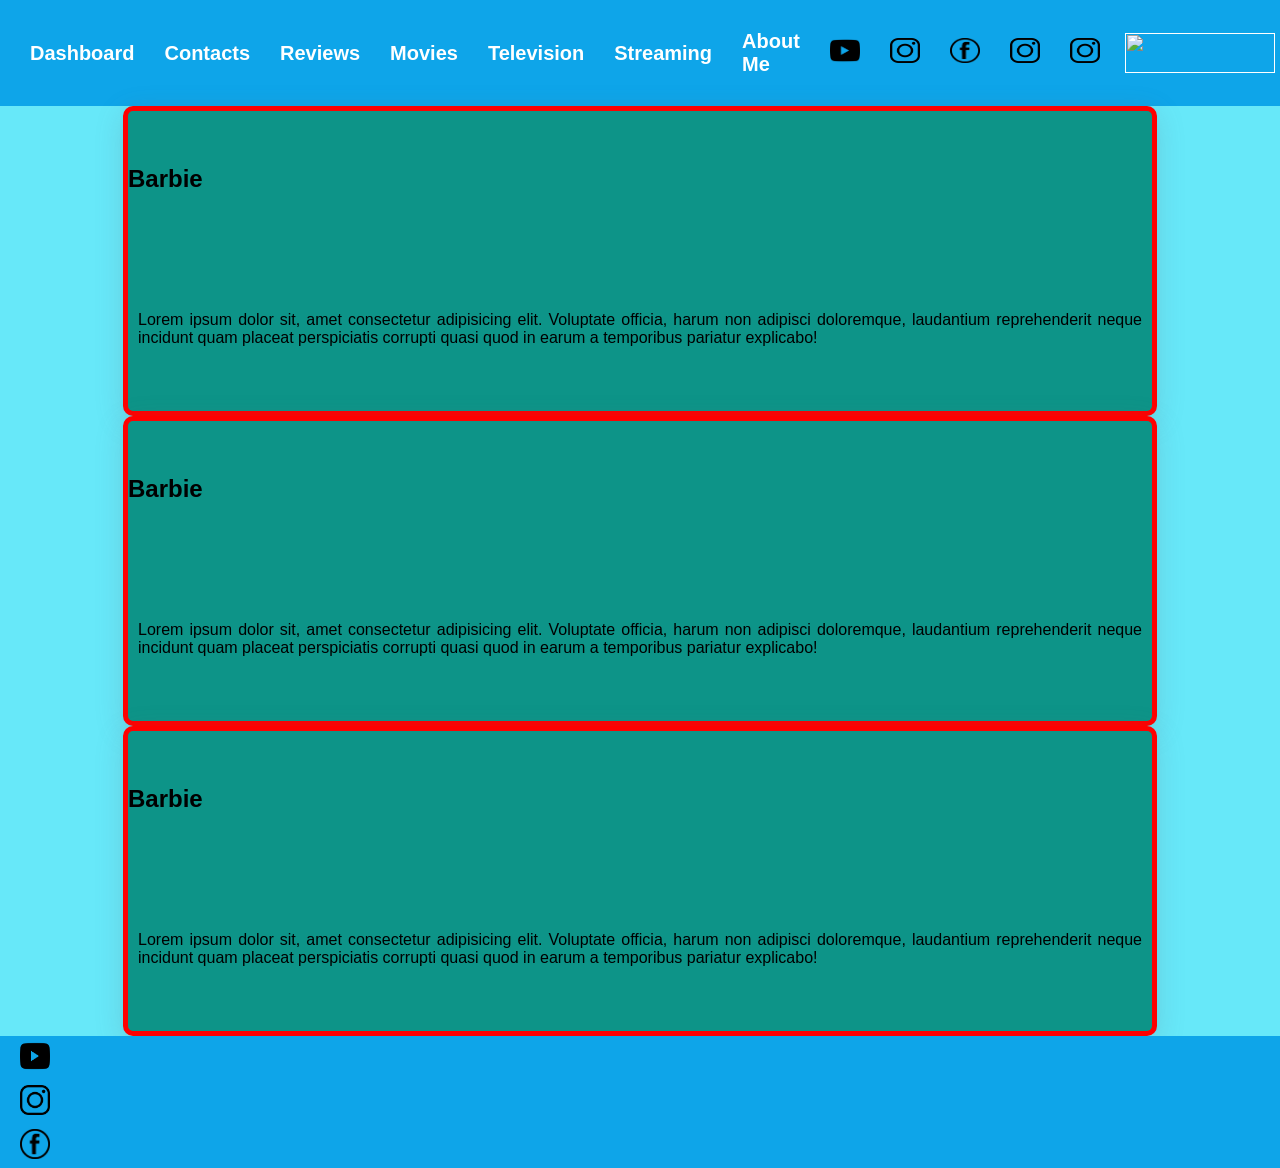
==== Reviews.html @ d8c27c14 "srvsrr3" ====
<!DOCTYPE html>
<html lang="en">
<head>
    <meta charset="UTF-8">
    <meta name="viewport" content="width=device-width, initial-scale=1.0">
    <title>Document</title>
    <link rel="stylesheet" href="SRVSRR.css">
</head>
<body>
    <nav class="menu">
        <ul>
            <li>
                <a href="">Dashboard</a>
            </li>
            
            <li>
                <a href="">Contacts</a>
            </li>
            <li>
                <a href="">Reviews</a>
            </li>
            <li>
                <a href="">Movies</a>
            </li>
            <li>
                <a href="">Television</a>
            </li>
            <li>
                <a href="">Streaming</a>
            </li>
            <li>
                <a href="">About Me</a>
            </li>
            <li>
                <a href="">
                <img class="fm" src="R (3).png" alt=""></a>
            </li>
            <li>
                <a href="">
                <img class="fm" src="R (2).png" alt=""></a>
            </li>
            <li>
                <a href="">
                <img class="fm" src="R (1).png" alt=""></a>
            </li> 
            <li>
                <a href="">
                <img class="fm" src="R (2).png" alt=""></a>
            </li>
            <li>
                <a href="">
                <img class="fm" src="R (2).png" alt=""></a>
            </li>
        <div class="coffee">
            <a href="">
                <img src="bmc-button.png" alt="">
            </a>
            </div>
        </ul>
    </nav>
    <div class="rdiv">
    <article class="reviews">
        <img class="barbie" src="" alt="">
        <h2>Barbie</h2>
        <p>Lorem ipsum dolor sit, amet consectetur adipisicing elit. Voluptate officia, harum non adipisci doloremque, laudantium reprehenderit neque incidunt quam placeat perspiciatis corrupti quasi quod in earum a temporibus pariatur explicabo!</p>
    </article>
    <article class="reviews">
        <img class="barbie" src="" alt="">
        <h2>Barbie</h2>
        <p>Lorem ipsum dolor sit, amet consectetur adipisicing elit. Voluptate officia, harum non adipisci doloremque, laudantium reprehenderit neque incidunt quam placeat perspiciatis corrupti quasi quod in earum a temporibus pariatur explicabo!</p>
    </article>
    <article class="reviews">
        <img class="barbie" src="" alt="">
        <h2>Barbie</h2>
        <p>Lorem ipsum dolor sit, amet consectetur adipisicing elit. Voluptate officia, harum non adipisci doloremque, laudantium reprehenderit neque incidunt quam placeat perspiciatis corrupti quasi quod in earum a temporibus pariatur explicabo!</p>
    </article>
</div>
    <footer class="footer">
            <ul>
                <li>
                    <a href="">
                    <img class="fm" src="R (3).png" alt=""></a>
                </li>
                <li>
                    <a href="">
                    <img class="fm" src="R (2).png" alt=""></a>
                </li>
                <li>
                    <a href="">
                    <img class="fm" src="R (1).png" alt=""></a>
                </li>
            </ul>
        </footer>
</body>
</html>
---- SRVSRR.css ----
* {
    padding: 0;
    margin: 0;
    font-family: sans-serif;
}

body {
    background-color: #67e8f9;
    height: 100vh;;
}

.menu {
    display: flex;
    width: 100%;
    background-color: #0ea5e9;
    overflow: hidden;
}


nav ul {
    display: flex;
    margin-left: 15px;
    width: 100%;
    align-items: center;
    flex-direction: row; 
    height: 100%;
}

nav ul li {
    display: flex;
    padding: 30px 15px;
    justify-content: space-evenly;
    align-items: center;
}

nav ul a {
    font-size: 20px;
    text-decoration: none;
    color: white;
    font-weight: 700;

}

.coffee a img{
    width: 150px;
    height: 40px;
    padding: 10px;
}

.menu ul li img {
    height: 25px;
    width: 30px;

}

.elm {
    display: flex;
    flex-direction: column;
    align-items: center;
    width: calc(100% - 950px);
    border: 2px, solid, black;
    border-radius: 10px;
    margin: 10px;
    background-color: #bae6fd;
    box-shadow: rgba(100, 100, 111, 0.2) 0px 7px 29px 0px;
}

.elm h3, h4, p {
    text-align: justify;
    width: fit-content;
    padding: 10px;
}

p {
    font-family: Arial;
}

h1 {
    text-align: center;
    margin: 20px 0px;
}

.elm h2 {
    background-color: #51e2f5;
    font-size: 16px;
    width: 40px;
    height: 40px;
    position: relative;
    overflow: auto;
}

.elm .img1 {
    display: flex;
    height: 200px;
    width: 100%;
    position: relative;
}

button {
    background-color: #0ea5e9;
    margin-left: 10px;
    margin-bottom: 10px;
    padding: 10px 20px;
    border-radius: 8px;
    outline: none;
}

button:hover, button:active {
    background-color: white;
    font-size: 120%;
    cursor: pointer;
}

.art {
    display: flex;
    flex-wrap: wrap;
    margin: auto;
    align-items: center;
    justify-content: center;
}

/* Footer */

.footer {
    display: flex;
    width: 100%;
    top: 100%;
}

.footer ul {
    background-color: #0ea5e9;
    display: flex;
    flex-direction: column;  
    width: 100%;
    
}

.footer ul li {
    display: flex;
    padding: 5px 20px;
}

.footer ul li img {
    height: 30px;
    width: 30px;
}

/*Reviews*/

.rdiv {
    display: flex;
    justify-content: center;
    flex-direction: column;
    align-items: center;
}
.reviews {
    display: flex;
    width: 80%;
    height: 300px;
    align-items: center;
    flex-wrap: wrap;
    background-color: #0d9488;
    border: 5px, solid, red;
    border-radius: 10px;
    box-shadow: rgba(100, 100, 111, 0.2) 0px 7px 29px 0px;
}
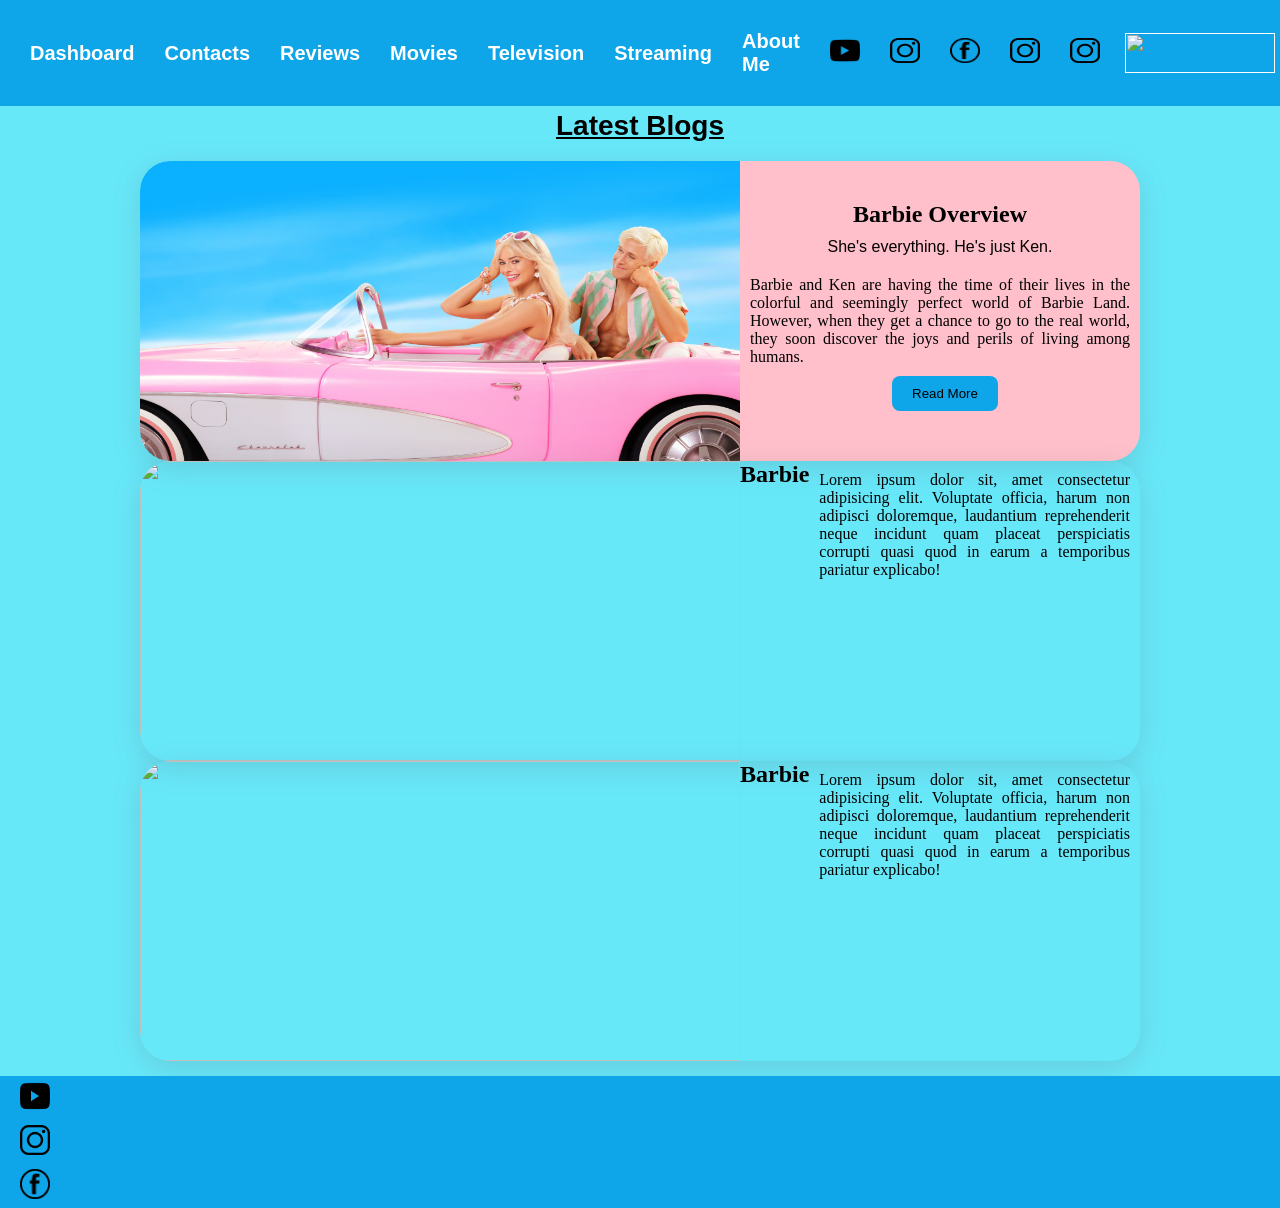
==== commit 6075b753: "srvsrr4" ====
--- a/Reviews.html
+++ b/Reviews.html
@@ -58,11 +58,16 @@
             </div>
         </ul>
     </nav>
+    <nav class="rtitle"><h1>Latest Blogs</h1></nav>
     <div class="rdiv">
     <article class="reviews">
-        <img class="barbie" src="" alt="">
-        <h2>Barbie</h2>
-        <p>Lorem ipsum dolor sit, amet consectetur adipisicing elit. Voluptate officia, harum non adipisci doloremque, laudantium reprehenderit neque incidunt quam placeat perspiciatis corrupti quasi quod in earum a temporibus pariatur explicabo!</p>
+        <a href=""><img class="barbie" src="ctMserH8g2SeOAnCw5gFjdQF8mo.jpg".jpg" alt=""></a>
+        <div class="rinfo">
+        <h2>Barbie Overview</h2>
+        <h4>She's everything. He's just Ken.</h4> <p>
+            Barbie and Ken are having the time of their lives in the colorful and seemingly perfect world of Barbie Land. However, when they get a chance to go to the real world, they soon discover the joys and perils of living among humans.</p>
+        <a href=""><button>Read More</button></a>
+    </div>
     </article>
     <article class="reviews">
         <img class="barbie" src="" alt="">
--- a/SRVSRR.css
+++ b/SRVSRR.css
@@ -102,12 +102,12 @@
     margin-bottom: 10px;
     padding: 10px 20px;
     border-radius: 8px;
-    outline: none;
+    border: navy;
+    font-family: Arial;
 }
 
 button:hover, button:active {
     background-color: white;
-    font-size: 120%;
     cursor: pointer;
 }
 
@@ -147,21 +147,71 @@
 
 /*Reviews*/
 
+.rtitle {
+    display: flex;
+    height: 40px;
+    justify-content: center;
+    align-items: center;
+}
+
+.rtitle h1 {
+    font-size: 28px;
+    text-decoration: underline;
+}
+
 .rdiv {
     display: flex;
     justify-content: center;
     flex-direction: column;
+    padding: 15px;
     align-items: center;
 }
 .reviews {
     display: flex;
     width: 80%;
     height: 300px;
-    align-items: center;
-    flex-wrap: wrap;
-    background-color: #0d9488;
-    border: 5px, solid, red;
-    border-radius: 10px;
+    align-content: flex-start;
+    flex-direction: row;
+    flex-wrap: nowrap;
+    border-top-right-radius: 30px;
+    border-bottom-right-radius: 30px;
+    border-top-left-radius: 30px;
+    border-bottom-left-radius: 30px;
     box-shadow: rgba(100, 100, 111, 0.2) 0px 7px 29px 0px;
-}
-
+    overflow: hidden;
+}
+
+.barbie {
+    height: 300px;
+    width: 600px;
+    border-top-left-radius: 30px;
+    border-bottom-left-radius: 30px;
+}
+
+.barbie:hover {
+    cursor: pointer;
+}
+
+.rinfo {
+    display: flex;
+    flex-direction: column;
+    align-items: center;
+    justify-content: center;
+    background-color: pink;
+}
+
+.reviews h2 {
+font-size: 24px;
+font-family: 'Franklin Gothic Medium';
+font-weight: 900;
+}
+
+.reviews p {
+font-family: 'sans-serif';
+overflow: hidden;
+}
+
+.reviews h4 {
+quotes: initial;
+font-weight: 500;}
+
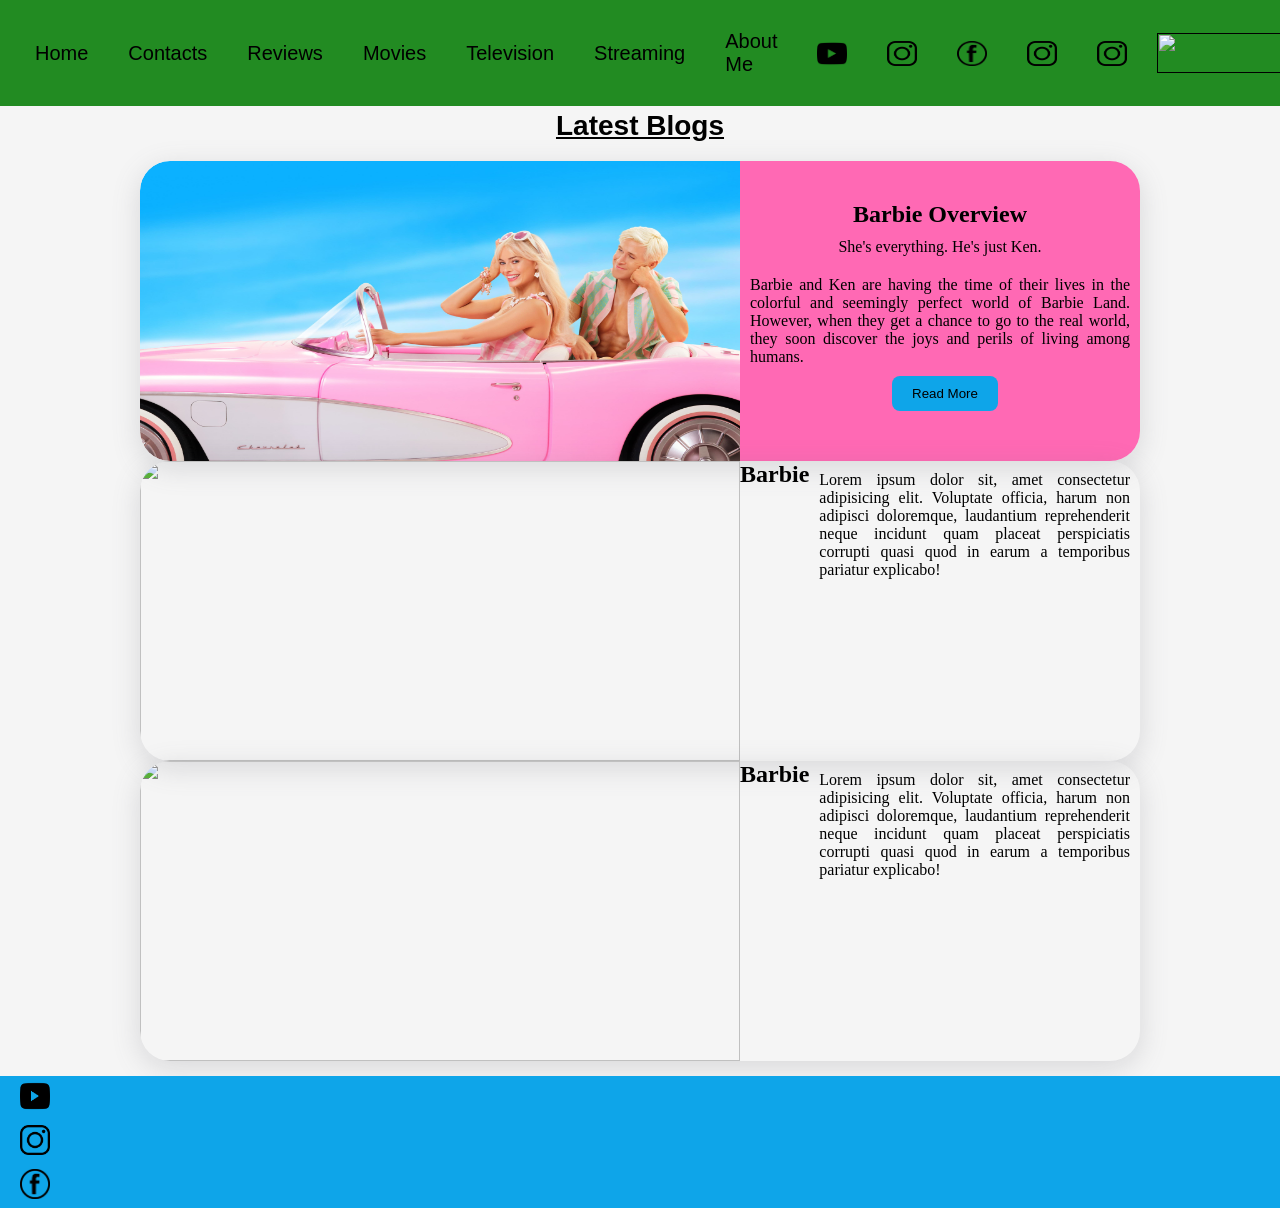
==== commit 76a17af5: "srvsrr5" ====
--- a/Reviews.html
+++ b/Reviews.html
@@ -4,23 +4,24 @@
     <meta charset="UTF-8">
     <meta name="viewport" content="width=device-width, initial-scale=1.0">
     <title>Document</title>
+    <link rel="stylesheet" href="https://fonts.googleapis.com/css2?family=Material+Symbols+Outlined:opsz,wght,FILL,GRAD@20..48,100..700,0..1,-50..200" />
     <link rel="stylesheet" href="SRVSRR.css">
 </head>
 <body>
     <nav class="menu">
         <ul>
             <li>
-                <a href="">Dashboard</a>
+                <a href="" title="Home">Home</a>
             </li>
             
             <li>
-                <a href="">Contacts</a>
+                <a href="" title="Contact Support">Contacts</a>
             </li>
             <li>
-                <a href="">Reviews</a>
+                <a href="" title="Reviews">Reviews</a>
             </li>
             <li>
-                <a href="">Movies</a>
+                <a class="Movie Schdule" href="">Movies</a>
             </li>
             <li>
                 <a href="">Television</a>
--- a/SRVSRR.css
+++ b/SRVSRR.css
@@ -5,17 +5,21 @@
 }
 
 body {
-    background-color: #67e8f9;
+    background-color: #f5f5f5;
     height: 100vh;;
 }
 
 .menu {
     display: flex;
     width: 100%;
-    background-color: #0ea5e9;
+    background-color: #228b22;
     overflow: hidden;
 }
 
+.clogo {
+    height: 90px;
+    width: 90px;
+}
 
 nav ul {
     display: flex;
@@ -28,18 +32,23 @@
 
 nav ul li {
     display: flex;
-    padding: 30px 15px;
+    padding: 30px 20px;
     justify-content: space-evenly;
     align-items: center;
 }
 
 nav ul a {
+    display: flex;
+    flex-direction: column;
+    flex-wrap: wrap;
+    align-items: center;
+    justify-content: center;
+    text-decoration: none;
     font-size: 20px;
-    text-decoration: none;
-    color: white;
-    font-weight: 700;
-
-}
+    color: black;
+    font-weight: 500;
+}
+
 
 .coffee a img{
     width: 150px;
@@ -61,7 +70,7 @@
     border: 2px, solid, black;
     border-radius: 10px;
     margin: 10px;
-    background-color: #bae6fd;
+    background-color: #66cccc;
     box-shadow: rgba(100, 100, 111, 0.2) 0px 7px 29px 0px;
 }
 
@@ -197,7 +206,7 @@
     flex-direction: column;
     align-items: center;
     justify-content: center;
-    background-color: pink;
+    background-color: #ff69b4;
 }
 
 .reviews h2 {
@@ -212,6 +221,20 @@
 }
 
 .reviews h4 {
-quotes: initial;
+    font-family: lora;
 font-weight: 500;}
 
+@media only screen and (min-device-width: 480px){
+
+    .elm {
+        display: flex;
+        flex-direction: column;
+        align-items: center;
+        width: calc(100% - 950px);
+        border: 2px, solid, black;
+        border-radius: 10px;
+        margin: 10px;
+        background-color: #66cccc;
+        box-shadow: rgba(100, 100, 111, 0.2) 0px 7px 29px 0px;
+    }
+}
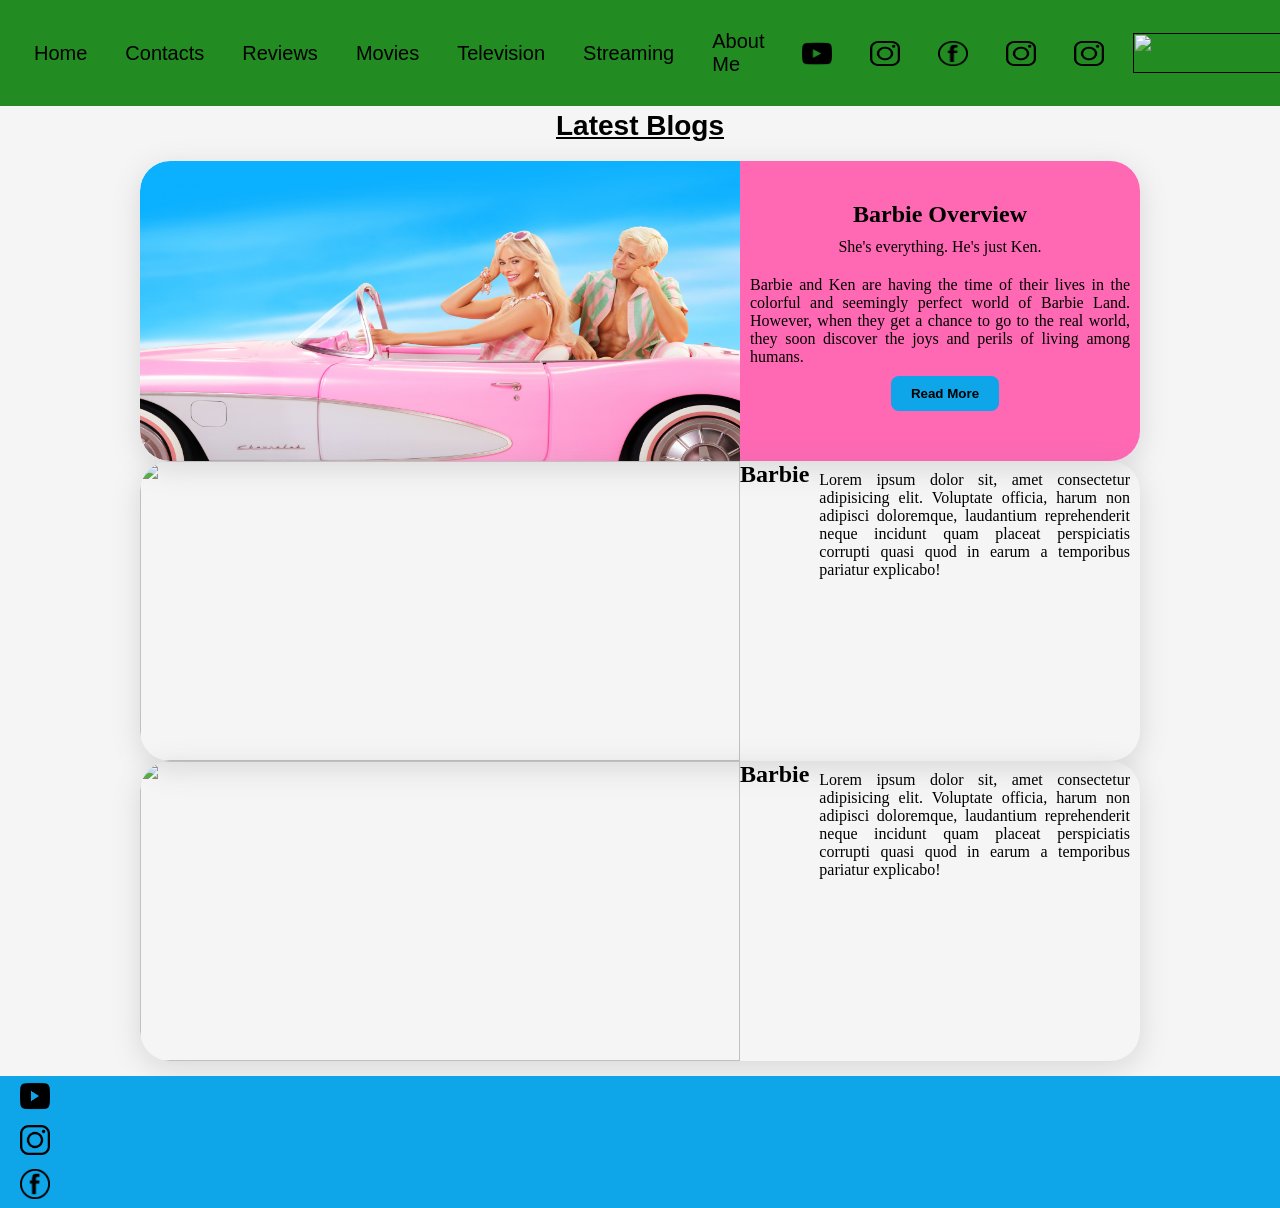
==== commit e32ae9be: "srvsrr6" ====
--- a/Reviews.html
+++ b/Reviews.html
@@ -4,7 +4,6 @@
     <meta charset="UTF-8">
     <meta name="viewport" content="width=device-width, initial-scale=1.0">
     <title>Document</title>
-    <link rel="stylesheet" href="https://fonts.googleapis.com/css2?family=Material+Symbols+Outlined:opsz,wght,FILL,GRAD@20..48,100..700,0..1,-50..200" />
     <link rel="stylesheet" href="SRVSRR.css">
 </head>
 <body>
@@ -13,7 +12,6 @@
             <li>
                 <a href="" title="Home">Home</a>
             </li>
-            
             <li>
                 <a href="" title="Contact Support">Contacts</a>
             </li>
--- a/SRVSRR.css
+++ b/SRVSRR.css
@@ -16,11 +16,6 @@
     overflow: hidden;
 }
 
-.clogo {
-    height: 90px;
-    width: 90px;
-}
-
 nav ul {
     display: flex;
     margin-left: 15px;
@@ -32,7 +27,7 @@
 
 nav ul li {
     display: flex;
-    padding: 30px 20px;
+    padding: 30px 19px;
     justify-content: space-evenly;
     align-items: center;
 }
@@ -67,11 +62,18 @@
     flex-direction: column;
     align-items: center;
     width: calc(100% - 950px);
-    border: 2px, solid, black;
-    border-radius: 10px;
+    border: black;
+    border-color: black;
+    border-style: solid;
+    border-width: 1px;
     margin: 10px;
     background-color: #66cccc;
     box-shadow: rgba(100, 100, 111, 0.2) 0px 7px 29px 0px;
+    border-top-right-radius: 10px;
+    border-bottom-right-radius: 10px;
+    border-top-left-radius: 10px;
+    border-bottom-left-radius: 10px;
+    overflow: hidden;
 }
 
 .elm h3, h4, p {
@@ -95,7 +97,6 @@
     width: 40px;
     height: 40px;
     position: relative;
-    overflow: auto;
 }
 
 .elm .img1 {
@@ -103,6 +104,9 @@
     height: 200px;
     width: 100%;
     position: relative;
+    border-top-left-radius: 10px;
+    border-top-right-radius: 10px;
+    overflow: hidden;
 }
 
 button {
@@ -113,6 +117,7 @@
     border-radius: 8px;
     border: navy;
     font-family: Arial;
+    font-weight: bold;
 }
 
 button:hover, button:active {
@@ -224,17 +229,71 @@
     font-family: lora;
 font-weight: 500;}
 
-@media only screen and (min-device-width: 480px){
+@media only screen and (max-device-width: 600px){
+
+    .menu {
+        width: 100%;
+        height: 50px;
+        overflow: hidden;
+    }
+    
+    
+    nav ul {
+        display: flex;
+        width: 100%;
+        align-items: center;
+        flex-direction: row; 
+        height: 100%;
+    }
+    
+    nav ul li{
+        display: flex;
+        justify-content: space-evenly;
+        align-items: center;
+    }
+
+    nav ul li a {
+        
+    }
+    
+    .coffee a img{
+        visibility: hidden;
+    }
+    
+    .menu ul li img {
+       visibility: hidden;
+    
+    }
 
     .elm {
         display: flex;
         flex-direction: column;
         align-items: center;
-        width: calc(100% - 950px);
-        border: 2px, solid, black;
-        border-radius: 10px;
+        width: calc(90%);
         margin: 10px;
         background-color: #66cccc;
         box-shadow: rgba(100, 100, 111, 0.2) 0px 7px 29px 0px;
+        border-top-right-radius: 10px;
+        border-bottom-right-radius: 10px;
+        border-top-left-radius: 10px;
+        border-bottom-left-radius: 10px;
+        overflow: hidden;
+
+    }
+
+    .art {
+        display: flex;
+        flex-wrap: wrap;
+        flex-direction: column;
+        margin: auto;
+        align-items: center;
+        justify-content: center;
+    }
+
+    .elm .img1 {
+        display: flex;
+        height: 200px;
+        width: 100%;
+        position: relative;
     }
 }
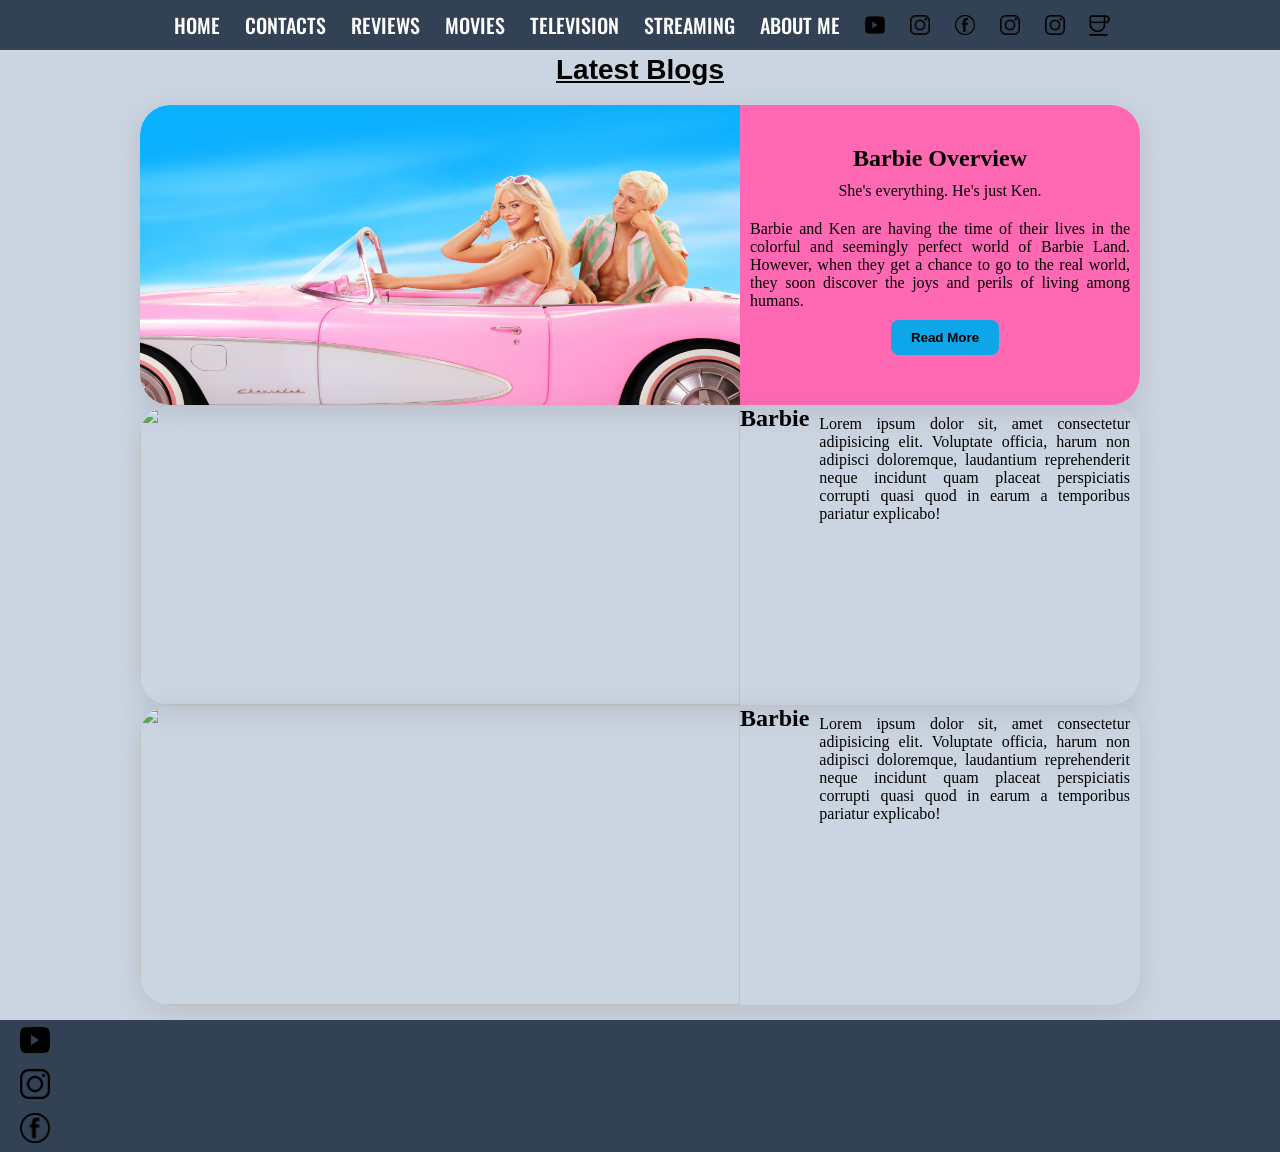
==== commit b609250b: "srvsrr6" ====
--- a/Reviews.html
+++ b/Reviews.html
@@ -4,6 +4,9 @@
     <meta charset="UTF-8">
     <meta name="viewport" content="width=device-width, initial-scale=1.0">
     <title>Document</title>
+    <link rel="preconnect" href="https://fonts.googleapis.com">
+    <link rel="preconnect" href="https://fonts.gstatic.com" crossorigin>
+    <link href="https://fonts.googleapis.com/css2?family=Oswald&display=swap" rel="stylesheet">
     <link rel="stylesheet" href="SRVSRR.css">
 </head>
 <body>
@@ -52,7 +55,7 @@
             </li>
         <div class="coffee">
             <a href="">
-                <img src="bmc-button.png" alt="">
+                <img src="coffee_FILL0_wght400_GRAD0_opsz48.png" alt="">
             </a>
             </div>
         </ul>
--- a/SRVSRR.css
+++ b/SRVSRR.css
@@ -5,31 +5,32 @@
 }
 
 body {
-    background-color: #f5f5f5;
+    background-color: #cbd5e1;
     height: 100vh;;
 }
 
 .menu {
     display: flex;
     width: 100%;
-    background-color: #228b22;
+    background-color: #334155;
     overflow: hidden;
 }
 
 nav ul {
     display: flex;
-    margin-left: 15px;
-    width: 100%;
-    align-items: center;
+    width: 100%;
+    align-items: center;
+    justify-content: center;
     flex-direction: row; 
     height: 100%;
 }
 
-nav ul li {
-    display: flex;
-    padding: 30px 19px;
-    justify-content: space-evenly;
-    align-items: center;
+.menu ul li {
+    display: flex;
+    padding: 10px;
+    align-items: center;
+    justify-content: center;
+    margin-left: 5px;
 }
 
 nav ul a {
@@ -40,22 +41,36 @@
     justify-content: center;
     text-decoration: none;
     font-size: 20px;
-    color: black;
+    color: white;
     font-weight: 500;
-}
-
-
+    border-radius: 3px;
+    text-transform: uppercase;
+    font-family: 'Oswald', sans-serif;
+}
+
+nav ul a:hover,a:active {
+    text-decoration: underline;
+    transition: 0.5s;
+}
+
+.socials {
+    display: flex;
+    flex-direction: row;
+    justify-content: center;
+    align-items: center;
+}
 .coffee a img{
-    width: 150px;
-    height: 40px;
-    padding: 10px;
+    width: 27px;
+    height: 27px;
+    padding: 0px 10px;
 }
 
 .menu ul li img {
-    height: 25px;
-    width: 30px;
-
-}
+    height: 20px;
+    width: 20px;
+
+}
+
 
 .elm {
     display: flex;
@@ -67,7 +82,7 @@
     border-style: solid;
     border-width: 1px;
     margin: 10px;
-    background-color: #66cccc;
+    background-color: #64748b;
     box-shadow: rgba(100, 100, 111, 0.2) 0px 7px 29px 0px;
     border-top-right-radius: 10px;
     border-bottom-right-radius: 10px;
@@ -142,7 +157,7 @@
 }
 
 .footer ul {
-    background-color: #0ea5e9;
+    background-color: #334155;
     display: flex;
     flex-direction: column;  
     width: 100%;
@@ -251,10 +266,6 @@
         justify-content: space-evenly;
         align-items: center;
     }
-
-    nav ul li a {
-        
-    }
     
     .coffee a img{
         visibility: hidden;
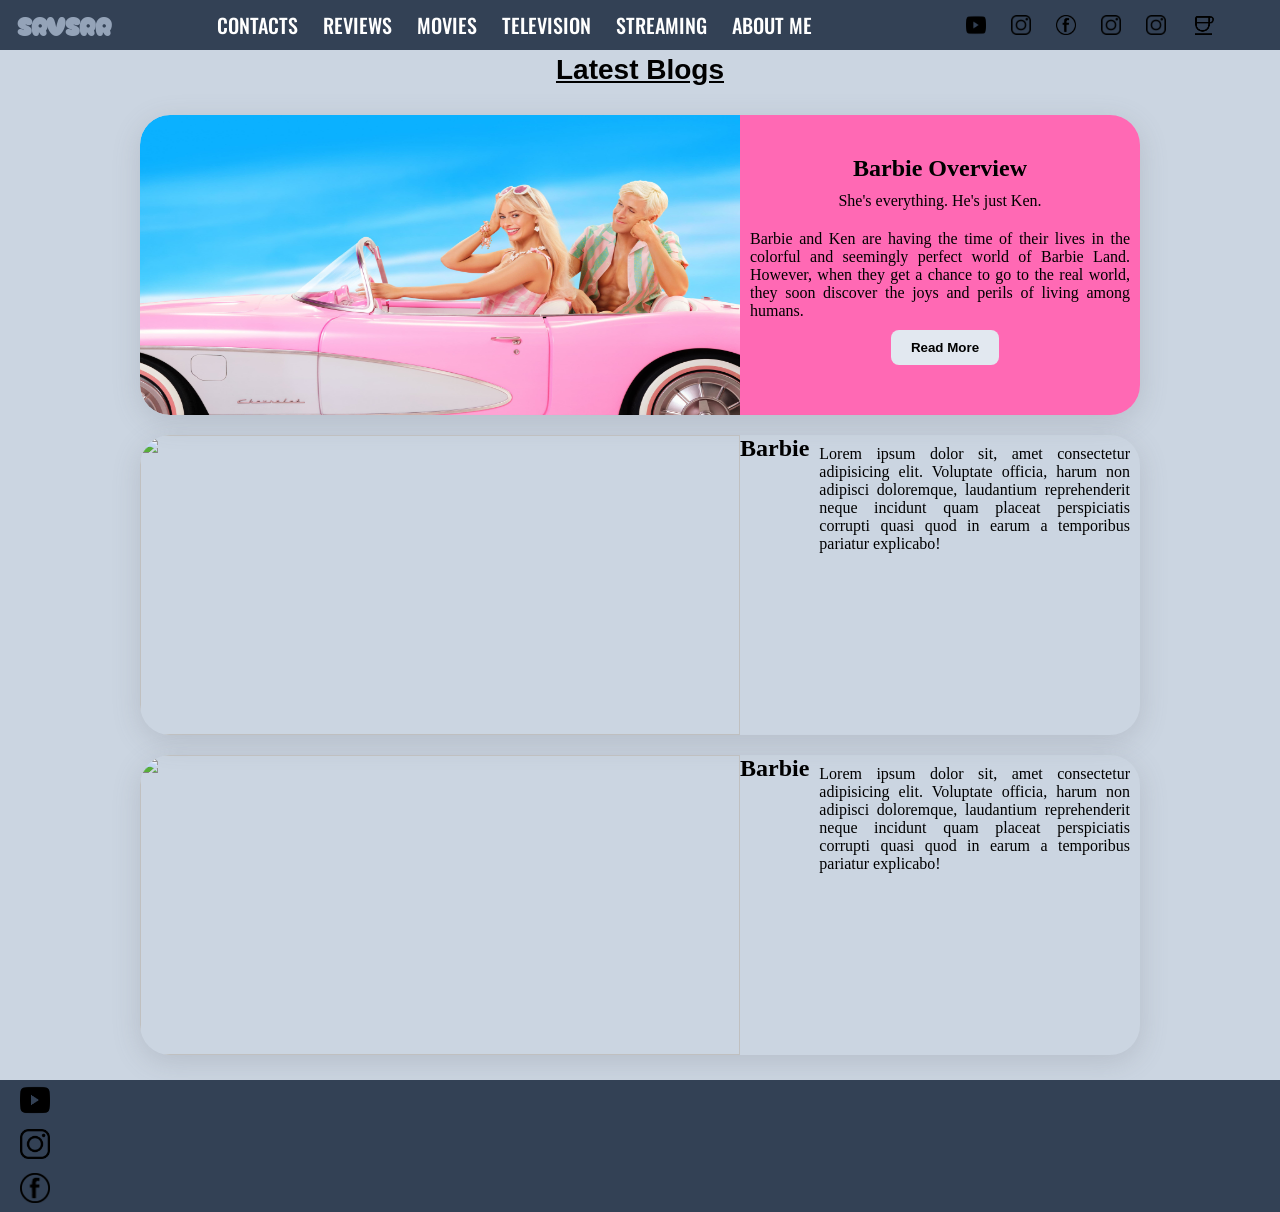
==== commit 5016796c: "srvsrr7" ====
--- a/Reviews.html
+++ b/Reviews.html
@@ -7,59 +7,43 @@
     <link rel="preconnect" href="https://fonts.googleapis.com">
     <link rel="preconnect" href="https://fonts.gstatic.com" crossorigin>
     <link href="https://fonts.googleapis.com/css2?family=Oswald&display=swap" rel="stylesheet">
+    <link rel="preconnect" href="https://fonts.googleapis.com">
+<link rel="preconnect" href="https://fonts.gstatic.com" crossorigin>
+<link href="https://fonts.googleapis.com/css2?family=Cherry+Bomb+One&display=swap" rel="stylesheet">
     <link rel="stylesheet" href="SRVSRR.css">
 </head>
 <body>
     <nav class="menu">
-        <ul>
-            <li>
-                <a href="" title="Home">Home</a>
-            </li>
-            <li>
-                <a href="" title="Contact Support">Contacts</a>
-            </li>
-            <li>
-                <a href="" title="Reviews">Reviews</a>
-            </li>
-            <li>
-                <a class="Movie Schdule" href="">Movies</a>
-            </li>
-            <li>
-                <a href="">Television</a>
-            </li>
-            <li>
-                <a href="">Streaming</a>
-            </li>
-            <li>
-                <a href="">About Me</a>
-            </li>
-            <li>
-                <a href="">
-                <img class="fm" src="R (3).png" alt=""></a>
-            </li>
-            <li>
-                <a href="">
-                <img class="fm" src="R (2).png" alt=""></a>
-            </li>
-            <li>
-                <a href="">
-                <img class="fm" src="R (1).png" alt=""></a>
-            </li> 
-            <li>
-                <a href="">
-                <img class="fm" src="R (2).png" alt=""></a>
-            </li>
-            <li>
-                <a href="">
-                <img class="fm" src="R (2).png" alt=""></a>
-            </li>
-        <div class="coffee">
-            <a href="">
-                <img src="coffee_FILL0_wght400_GRAD0_opsz48.png" alt="">
-            </a>
-            </div>
-        </ul>
-    </nav>
+        <nav class="navlogo">
+            <a href=""><h1 class="clogo">SRVSRR</h1></a>
+        </nav>
+            <ul>
+                <li><a href="">Contacts</a></li>
+                <li><a href="Reviews.html">Reviews</a></li>
+                <li><a href="">Movies</a></li>
+                <li><a href="">Television</a></li>
+                <li><a href="">Streaming</a></li>
+                <li><a href="">About Me</a></li>
+            </ul>
+                <nav class="socials">
+                    <ul>
+                <li><a href=""><img class="fm" src="R (3).png" alt=""></a></li>
+                <li><a href=""><img class="fm" src="R (2).png" alt=""></a></li>
+                <li><a href="">
+                    <img class="fm" src="R (1).png" alt=""></a>
+                </li> 
+                <li><a href="">
+                    <img class="fm" src="R (2).png" alt=""></a>
+                </li>
+                <li><a href="">
+                    <img class="fm" src="R (2).png" alt=""></a>
+                </li>
+                <li><a href=""><img class="coffee" src="coffee_FILL0_wght400_GRAD0_opsz48.png" alt=""></a>
+                </li>
+            </ul>
+        </nav>
+        </nav>
+    
     <nav class="rtitle"><h1>Latest Blogs</h1></nav>
     <div class="rdiv">
     <article class="reviews">
--- a/SRVSRR.css
+++ b/SRVSRR.css
@@ -10,19 +10,37 @@
 }
 
 .menu {
-    display: flex;
     width: 100%;
     background-color: #334155;
     overflow: hidden;
-}
-
-nav ul {
-    display: flex;
-    width: 100%;
-    align-items: center;
-    justify-content: center;
+    display: flex;
+    flex-direction: row;
+    height: 50px;
+   
+}
+
+.navlogo {
+    width: 10%;
+    display: flex;
+    justify-content: center;
+    align-items: center;
+}
+
+.navlogo a {
+    text-decoration: none;
+}
+.clogo {
+    font-size: 25px;
+    font-family: 'Cherry Bomb One', cursive;
+    color: #94a3b8;
+}
+
+.menu ul {
+    display: flex;
+    width: 60%;
     flex-direction: row; 
     height: 100%;
+    justify-content: center;
 }
 
 .menu ul li {
@@ -43,7 +61,6 @@
     font-size: 20px;
     color: white;
     font-weight: 500;
-    border-radius: 3px;
     text-transform: uppercase;
     font-family: 'Oswald', sans-serif;
 }
@@ -57,18 +74,22 @@
     display: flex;
     flex-direction: row;
     justify-content: center;
-    align-items: center;
-}
-.coffee a img{
-    width: 27px;
-    height: 27px;
-    padding: 0px 10px;
-}
-
-.menu ul li img {
+    width: 30%;
+}
+
+
+.socials ul {
+    width: 100%;
+}
+
+.socials ul li img {
     height: 20px;
     width: 20px;
-
+}
+
+.coffee {
+    height: 25px !important; 
+    width: 25px !important;
 }
 
 
@@ -107,7 +128,7 @@
 }
 
 .elm h2 {
-    background-color: #51e2f5;
+    background-color: white;
     font-size: 16px;
     width: 40px;
     height: 40px;
@@ -125,7 +146,7 @@
 }
 
 button {
-    background-color: #0ea5e9;
+    background-color: #e2e8f0;
     margin-left: 10px;
     margin-bottom: 10px;
     padding: 10px 20px;
@@ -208,6 +229,8 @@
     border-bottom-left-radius: 30px;
     box-shadow: rgba(100, 100, 111, 0.2) 0px 7px 29px 0px;
     overflow: hidden;
+    margin: 10px;
+
 }
 
 .barbie {
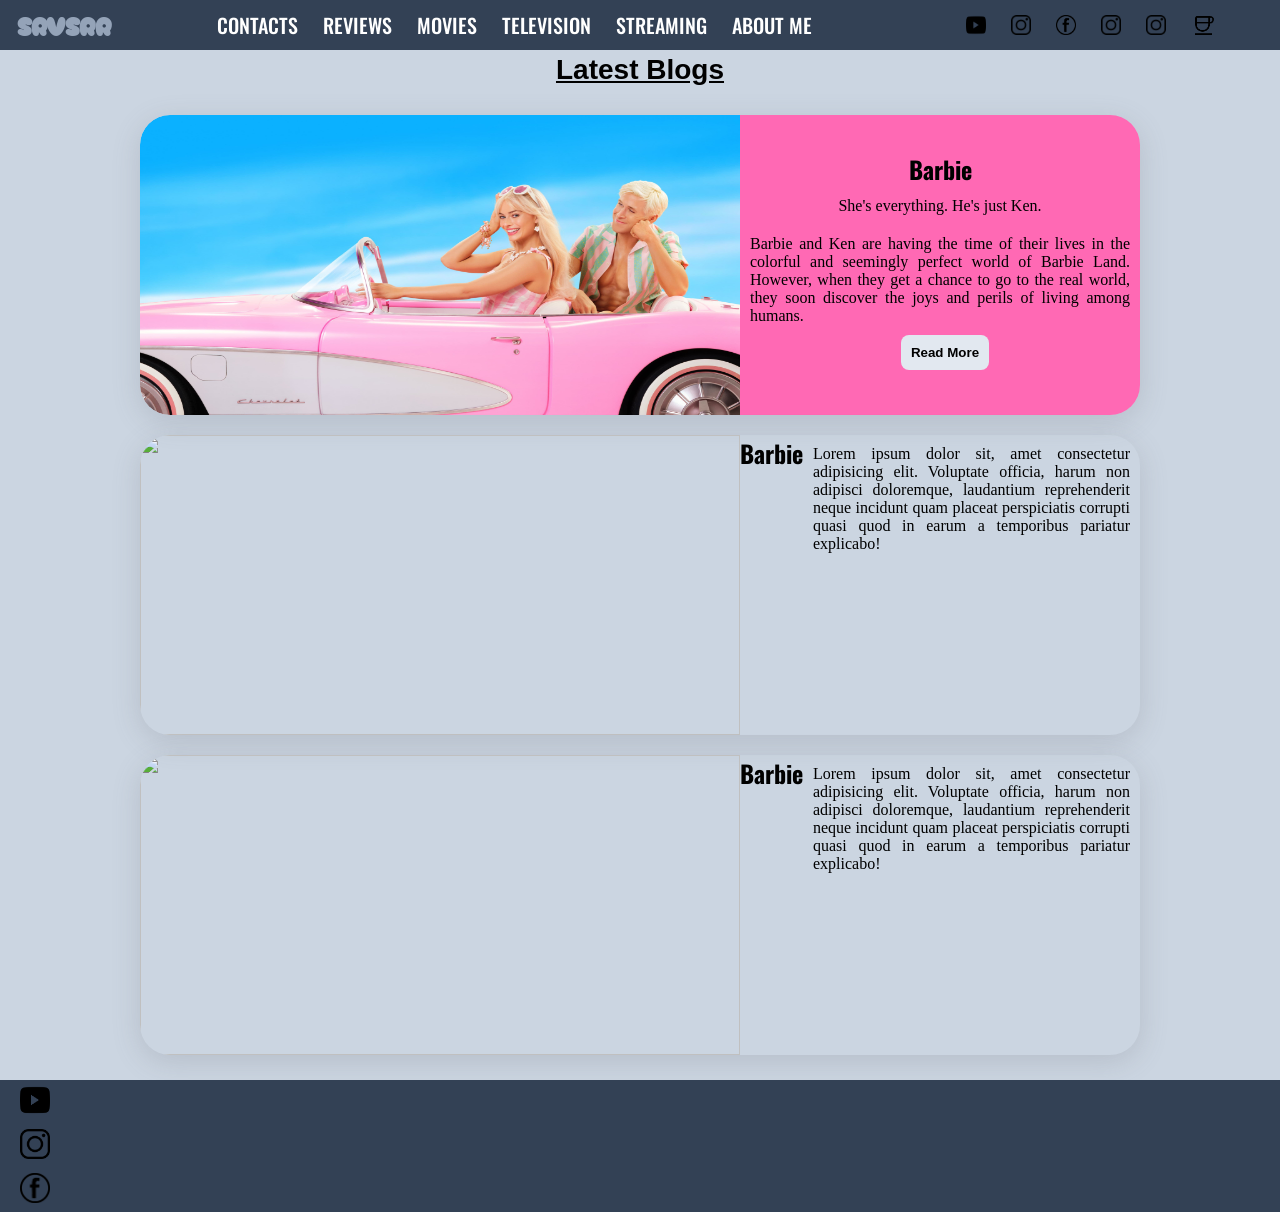
==== commit 6a7f8421: "srvsrr7" ====
--- a/Reviews.html
+++ b/Reviews.html
@@ -43,16 +43,15 @@
             </ul>
         </nav>
         </nav>
-    
     <nav class="rtitle"><h1>Latest Blogs</h1></nav>
     <div class="rdiv">
     <article class="reviews">
         <a href=""><img class="barbie" src="ctMserH8g2SeOAnCw5gFjdQF8mo.jpg".jpg" alt=""></a>
         <div class="rinfo">
-        <h2>Barbie Overview</h2>
+        <h2>Barbie</h2>
         <h4>She's everything. He's just Ken.</h4> <p>
             Barbie and Ken are having the time of their lives in the colorful and seemingly perfect world of Barbie Land. However, when they get a chance to go to the real world, they soon discover the joys and perils of living among humans.</p>
-        <a href=""><button>Read More</button></a>
+        <a href=""><button class="rb">Read More</button></a>
     </div>
     </article>
     <article class="reviews">
--- a/SRVSRR.css
+++ b/SRVSRR.css
@@ -92,6 +92,18 @@
     width: 25px !important;
 }
 
+
+.rtitle {
+    display: flex;
+    height: 40px;
+    justify-content: center;
+    align-items: center;
+}
+
+.rtitle h1 {
+    font-size: 28px;
+    text-decoration: underline;
+}
 
 .elm {
     display: flex;
@@ -122,11 +134,6 @@
     font-family: Arial;
 }
 
-h1 {
-    text-align: center;
-    margin: 20px 0px;
-}
-
 .elm h2 {
     background-color: white;
     font-size: 16px;
@@ -149,9 +156,9 @@
     background-color: #e2e8f0;
     margin-left: 10px;
     margin-bottom: 10px;
-    padding: 10px 20px;
+    padding: 10px 10px;
     border-radius: 8px;
-    border: navy;
+    border-style: none;
     font-family: Arial;
     font-weight: bold;
 }
@@ -254,7 +261,7 @@
 
 .reviews h2 {
 font-size: 24px;
-font-family: 'Franklin Gothic Medium';
+font-family: 'Oswald', sans-serif;
 font-weight: 900;
 }
 
@@ -267,6 +274,21 @@
     font-family: lora;
 font-weight: 500;}
 
+.rb {
+    background-color: #e2e8f0;
+    margin-left: 10px;
+    margin-bottom: 10px;
+    padding: 10px 10px;
+    border-radius: 8px;
+    border-style: none;
+    font-family: Arial;
+    font-weight: bold;
+}
+
+.rb:hover, .rb:active {
+    background-color: white;
+    cursor: pointer;
+}
 @media only screen and (max-device-width: 600px){
 
     .menu {
@@ -330,4 +352,73 @@
         width: 100%;
         position: relative;
     }
+
+    .reviews {
+        display: flex;
+        width: 80%;
+        height: 150px;
+        align-content: flex-start;
+        flex-direction: row;
+        flex-wrap: nowrap;
+        border-top-right-radius: 30px;
+        border-bottom-right-radius: 30px;
+        border-top-left-radius: 30px;
+        border-bottom-left-radius: 30px;
+        box-shadow: rgba(100, 100, 111, 0.2) 0px 7px 29px 0px;
+        overflow: hidden;
+        margin: 10px;
+    }
+    
+    .barbie {
+        height: 150px;
+        width: 100%;
+        border-top-left-radius: 30px;
+        border-bottom-left-radius: 30px;
+    }
+
+    .rinfo {
+        display: flex;
+        flex-direction: column;
+        align-items: center;
+        justify-content: center;
+        background-color: #ff69b4;
+        width: 50%;
+    }
+    
+    .reviews h2 {
+    font-size: 16px;
+    font-family: 'Oswald', sans-serif;
+    font-weight: 900;
+    }
+    
+    .reviews p {
+    font-family: 'sans-serif';
+    overflow: hidden;
+    font-size: 10px;
+    }
+    
+    .reviews h4 {
+        font-family: lora;
+    font-weight: 500;
+    font-size: 12px;
+    }
+
+    .rb {
+        background-color: #e2e8f0;
+        margin-left: 5px;
+        margin-bottom: 5px;
+        padding: 5px 5px;
+        border-radius: 8px;
+        border-style: none;
+        font-family: Arial;
+        font-weight: bold;
+        font-size: 8px;
+    }
+    
+    .rb:hover, .rb:active {
+        background-color: white;
+        cursor: pointer;
+    }
+}
+    
 }
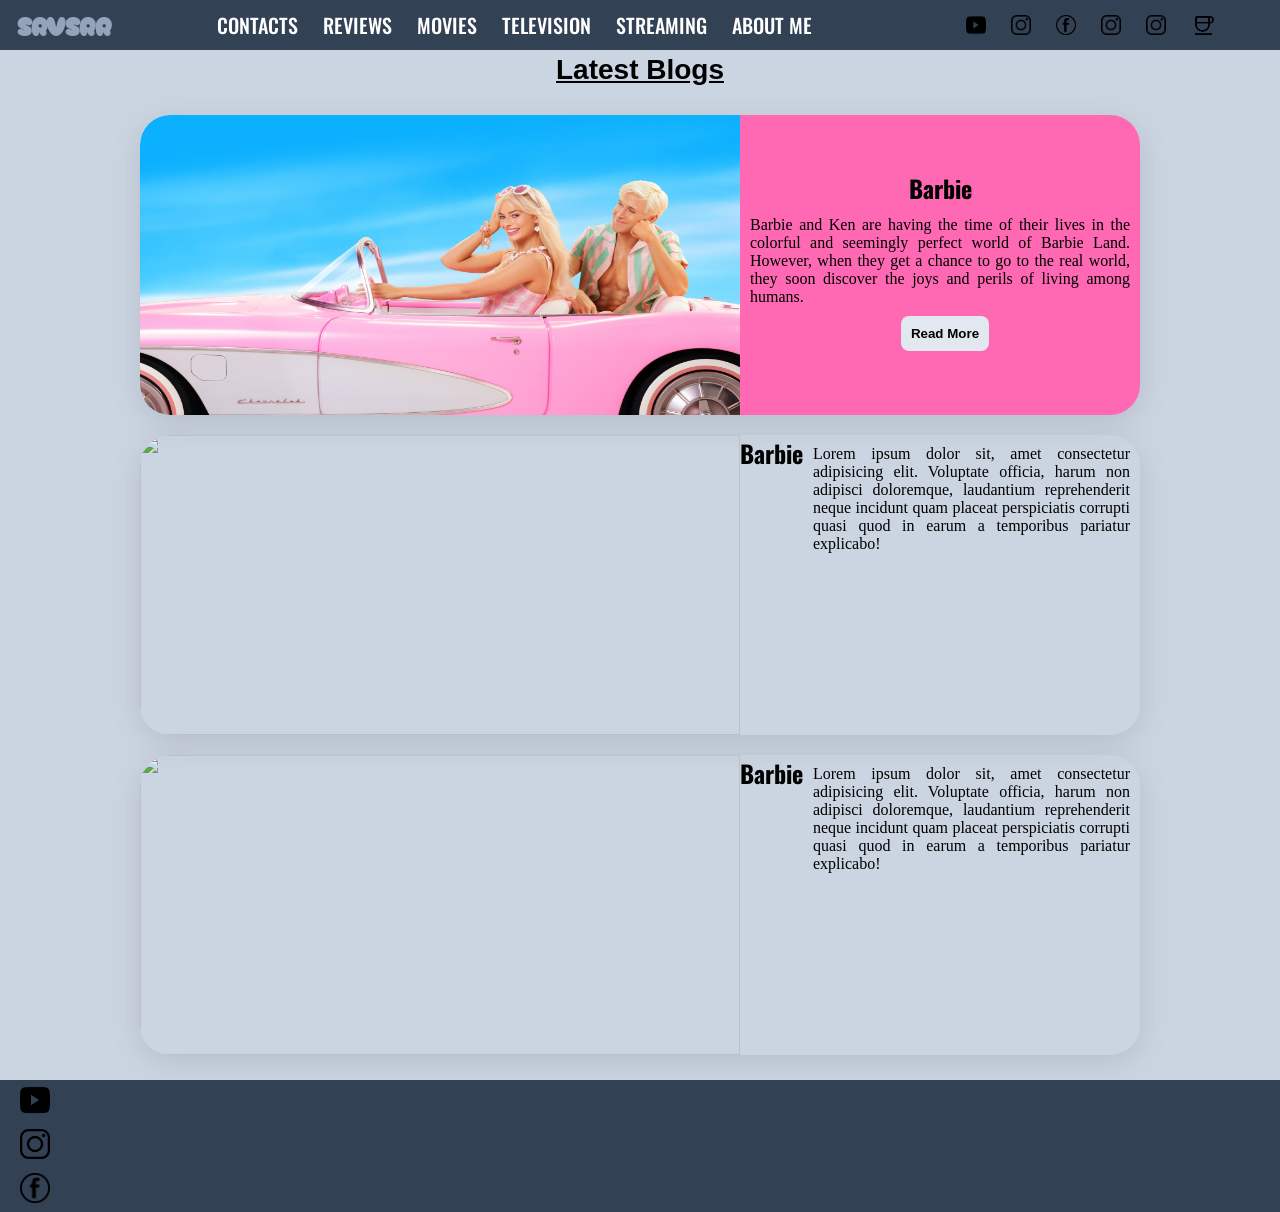
==== commit 5962ace7: "srvsrr9" ====
--- a/Reviews.html
+++ b/Reviews.html
@@ -48,8 +48,7 @@
     <article class="reviews">
         <a href=""><img class="barbie" src="ctMserH8g2SeOAnCw5gFjdQF8mo.jpg".jpg" alt=""></a>
         <div class="rinfo">
-        <h2>Barbie</h2>
-        <h4>She's everything. He's just Ken.</h4> <p>
+        <h2>Barbie</h2> <p>
             Barbie and Ken are having the time of their lives in the colorful and seemingly perfect world of Barbie Land. However, when they get a chance to go to the real world, they soon discover the joys and perils of living among humans.</p>
         <a href=""><button class="rb">Read More</button></a>
     </div>
--- a/SRVSRR.css
+++ b/SRVSRR.css
@@ -270,10 +270,6 @@
 overflow: hidden;
 }
 
-.reviews h4 {
-    font-family: lora;
-font-weight: 500;}
-
 .rb {
     background-color: #e2e8f0;
     margin-left: 10px;
@@ -355,7 +351,7 @@
 
     .reviews {
         display: flex;
-        width: 80%;
+        width: 90%;
         height: 150px;
         align-content: flex-start;
         flex-direction: row;
@@ -397,11 +393,6 @@
     font-size: 10px;
     }
     
-    .reviews h4 {
-        font-family: lora;
-    font-weight: 500;
-    font-size: 12px;
-    }
 
     .rb {
         background-color: #e2e8f0;
@@ -419,6 +410,4 @@
         background-color: white;
         cursor: pointer;
     }
-}
-    
 }
